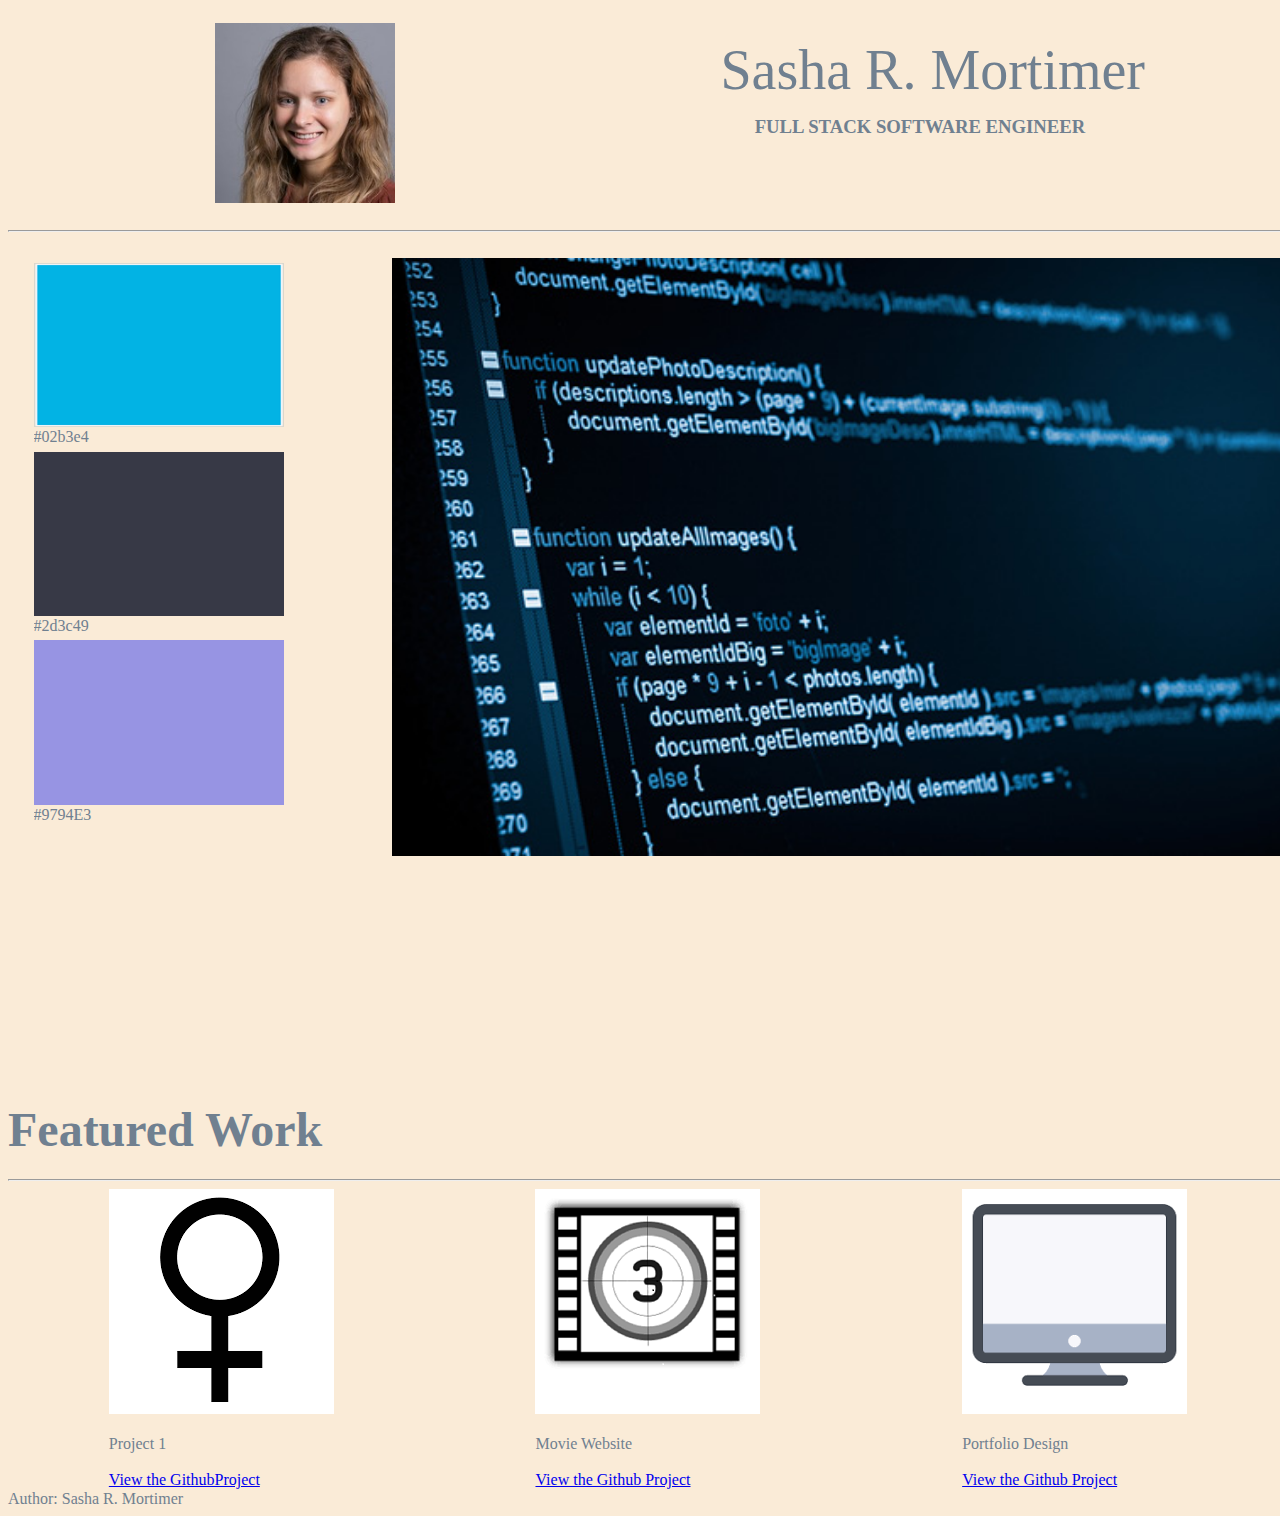
==== html/index.html @ 781bbce7 "2nd Draft" ====
<!DOCTYPE html>
<html lang="en">

<head>
    <meta charset="utf-8" />
    <meta http-equiv="X-UA-Compatible" content="IE=edge">
    <title>Morti Portfolio</title>
    <link rel="shortcut icon" type="image/x-icon" href="favicon.ico" />

    <meta name="viewport" content="width=device-width, initial-scale=1">
    <link rel="stylesheet" type="text/css" media="screen" href="../css/main.css" />
    <script src="main.js"></script>
</head>

<body>
    <header>
        <div class="left inner-header">
            <img class="headshot" src="../img/headshot.jpg" alt="professional headshot of Sasha Mortimer">

        </div>
        <div class="right inner-header">
            <h1>
                Sasha R. Mortimer
            </h1>
            <h3>
                FULL STACK SOFTWARE ENGINEER
            </h3>

        </div>
    </header>
    <!-- <> -->
    <hr>
    <main>
        <div class="main-container">

            <aside>
                <!-- area for left pane images -->
                <img class="aside-img one" src="../img/blue.png" alt="solid blue tile">
                <div class="one">#02b3e4</div>
                <img class="aside-img two" src="../img/2d3c49.png" alt="solid greyish tile">
                <div class="two">#2d3c49</div>
                <img class="aside-img three" src="../img/9794E3.jpg" alt="solid lavendar tile">
                <div class="three">#9794E3</div>
            </aside>
            <img id="home-page-img" src="../img/home-img.jpg" alt="home icon code">
            <!-- bottom display of projects -->
        </div>
        <h2>Featured Work</h2>
        <hr>
        <section class="featured-work">
            <div class="project one">
                <img src="../img/female.png" alt="female sign">
                <p>Project 1</p>
                <!-- <> -->
                <a href="www.google.com">View the GithubProject</a>
            </div>
            <!-- < />
            < /> -->
            <div class="project two">
                <img id="movie" src="../img/movie-icon.png" alt="black and white film icon">
                <p>Movie Website</p>
                <a href="https://github.com/anolde/movie-website">View the Github Project</a>
            </div>
            <div class="project three">
                <img src="../img/computer.png" alt="computer outline">
                <p>Portfolio Design</p>
                <a href="https://github.com/anolde/mortimer-portfolio">View the Github Project</a>
            </div>
        </section>
        <footer>
            <caption>Author: Sasha R. Mortimer</caption>
        </footer>
    </main>
</body>

</html>
---- css/main.css ----
aside {
  max-width: 20%;
  margin-left: 2%;
  display: flex;
  flex-direction: column;
  overflow: hidden;
}
body {
  font-size: 16px;
  line-height: 1.2em;
  background-color: antiquewhite;
  color: slategrey;
  width: 100%;
  overflow: auto;
}
header {
  max-width: 100%;
  order: 1;
  display: flex;
  justify-content: space-between;
  overflow: hidden;
}
h1 {
  font-size: 3.5em;
  font-family: "Monotype Corsiva";
  text-align: right;
  font-weight: 100;
}

h2 {
  font-size: 3em;
  order: 0;
  max-width: 100%;
}

h3 {
  font-family: "Georgia";
  text-align: center;
}

main {
  margin-top: 2%;
}
#home-page-img {
  width: 70%;
  align-self: flex-start;
  justify-self: stretch;
}
/* #movie {
  height:110%;
} */

/* I intend to use classes one, two, and three, later on more when I put in media calls */
.one {
  order: 1;
}
.two {
  order: 2;
}
.three {
  order: 3;
}
.aside-img {
  width: 100%;
  height: 20%;
  padding-top: 2%;
}
.featured-work {
  width: 100%;
  /* margin-left: 10%; */
  display: flex;
  height: 30%;
  justify-content: space-around;
}
.headshot {
  max-height: 180px;
  max-width: 180px;
}
.inner-header {
  padding: 15px;
  width: 50%;
}

.left {
  margin-left: 15%;
}
.main-container {
  display: flex;
  flex-direction: row;
  justify-content: space-between;
  overflow: hidden;
}

.right {
  margin-right: 10%;
}

@media screen and (max-width: 768px) {
  h1 {
    font-size: 2em;
  }
  h3 {
    padding-top: 15%;
  }
  #home-page-img {
    align-self: center;
  }
  .one {
    font-size: 1.5em;
    padding: 2%;
  }
  .two {
    font-size: 1.5em;
    padding: 2%;
  }
  .three {
    font-size: 1.5em;
    padding: 2%;
  }
  .left {
    margin-left: auto;
  }
  .right {
    margin-right: 30%;
    padding: 0px;
  }
  .main-container {
    flex-direction: column;
    justify-content: center;
    align-items: center;
  }
  .featured-work {
    margin-left: 0px;
    flex-direction: column;
    justify-content: center;
    align-items: center;
  }
}

@media screen and(max-height: 1024px) {
  .featured-work {
    height: 50%;
    overflow: scroll;
  }
}
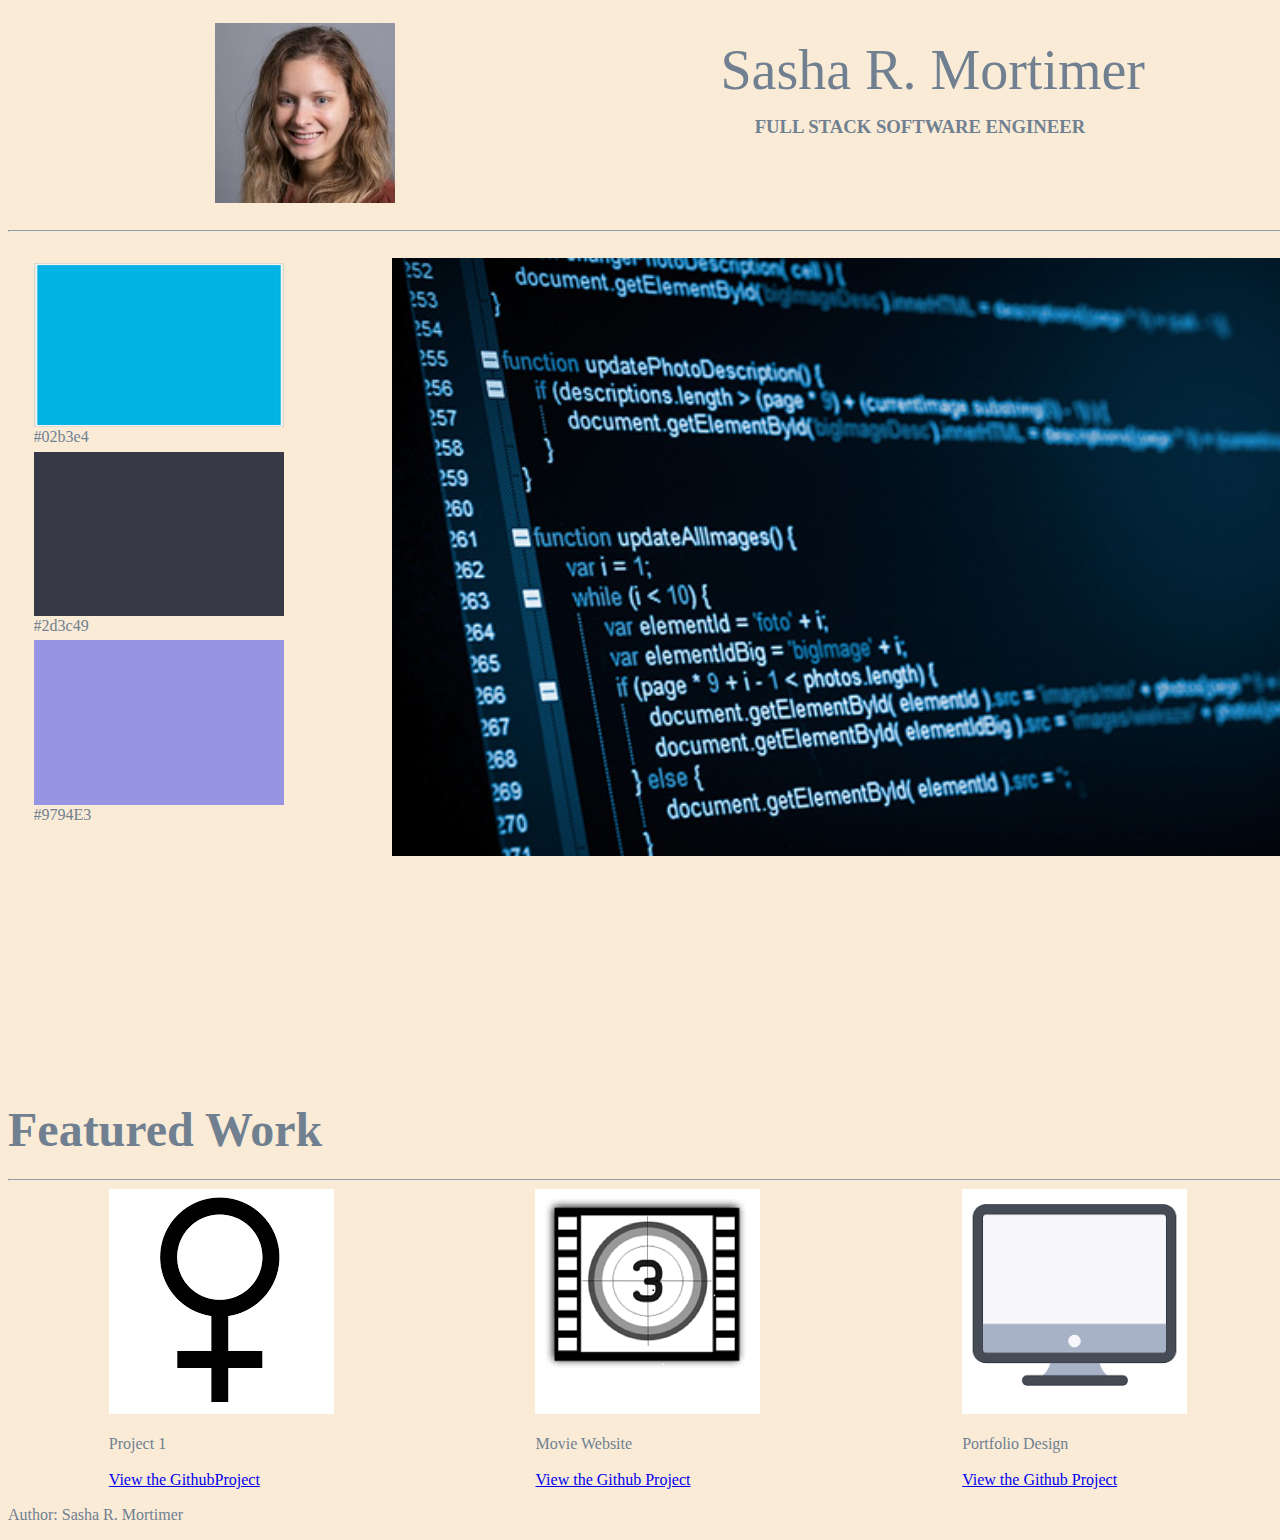
==== commit 14015751: "html tag fix" ====
--- a/html/index.html
+++ b/html/index.html
@@ -68,7 +68,8 @@
             </div>
         </section>
         <footer>
-            <caption>Author: Sasha R. Mortimer</caption>
+            <p>Author: Sasha R. Mortimer
+            </p>
         </footer>
     </main>
 </body>
